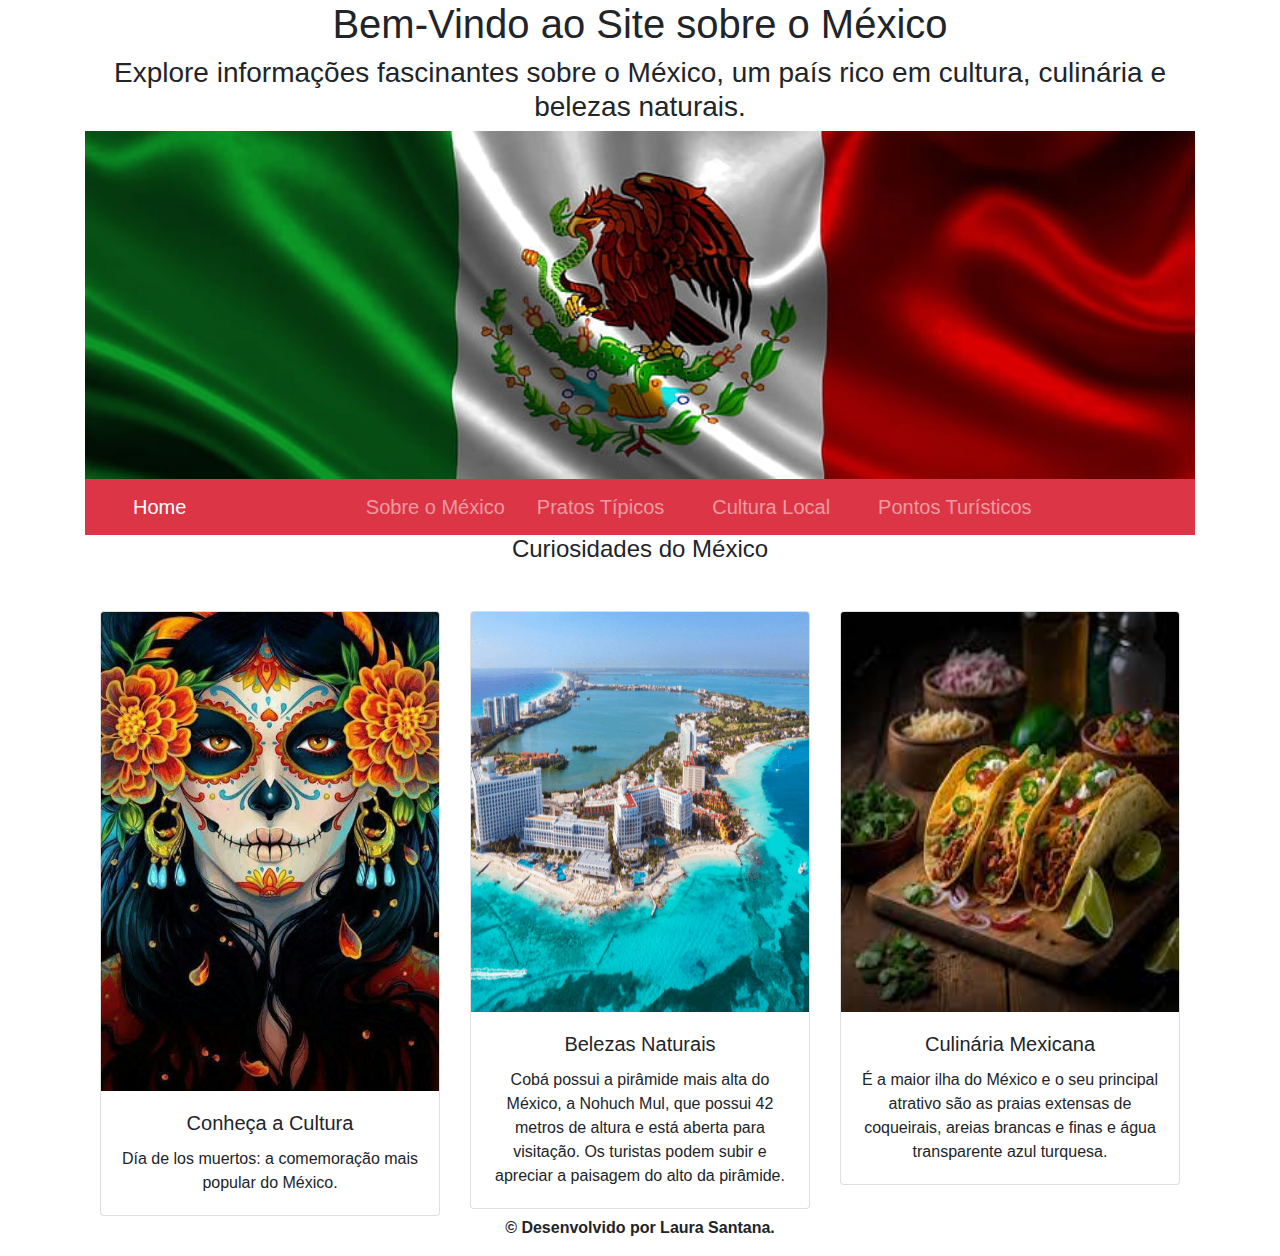
==== index.html @ d6f272c9 "Add files via upload" ====
<!DOCTYPE html>
<html lang="pt-BR">
<head>
    <meta charset="UTF-8">
    <meta name="viewport" content="width=device-width, initial-scale=1.0">
    <title>Site México</title>
    <link rel="stylesheet" href="https://maxcdn.bootstrapcdn.com/bootstrap/4.5.2/css/bootstrap.min.css">
	<link rel="stylesheet" href="estilo.css">
</head>
<body>
 <!-- Conteúdo da Página Inicial -->
    <div class="container text-center">
        <h1>Bem-Vindo ao Site sobre o México</h1>
        <h3>Explore informações fascinantes sobre o México, um país rico em cultura, culinária e belezas naturais.</h3>
        <img src="img/mexico-bandeira.jpg" alt="Bandeira México" class="img-fluid" width="2000px">
		
    <!-- Barra de Navegação -->
    <nav class="navbar navbar-expand-lg navbar-dark bg-danger">
        <a class="navbar-brand nav-link mx-3" href="index.html">Home</a>
		<button class="navbar-toggler" type="button" data-toggle="collapse" data-target="#navbarNav" aria-controls="navbarNav" aria-expanded="false" aria-label="Toggle navigation">
        <span class="navbar-toggler-icon"></span>
    </button>
	<div class="collapse navbar-collapse justify-content-center">
            <ul class="navbar-nav">
                <li class="nav-item">
                    <a class="navbar-brand nav-link mx-3" href="mexico.html">Sobre o México</a>
                </li>
                <li class="nav-item">
                    <a class="navbar-brand nav-link mx3" href="pratos-tipicos.html">Pratos Típicos</a>
                </li>
                <li class="nav-item">
                    <a class="navbar-brand nav-link mx-3" href="cultura.html">Cultura Local</a>
                </li>
                <li class="nav-item">
                    <a class="navbar-brand nav-link mx-3" href="pontos-turisticos.html">Pontos Turísticos</a>
                </li>
            </ul>
        </div>
    </nav>
</div>
	<div class="container text-center"> 
		<h4>Curiosidades do México</h4>
		<div class="container mt-5">
	<div class="row">
            <div class="col-md-4">
                <div class="card zoom">
                    <a href="https://www.todamateria.com.br/dia-muertos/"><img src="img/foto1.jpg" class="card-img-top img-responsive" alt="Dia de los muertos"></a>
                    <div class="card-body">
                        <h5 class="card-title">Conheça a Cultura</h5>
                        <p class="card-text">Día de los muertos: a comemoração mais popular do México.</p>
                    </div>
                </div>
            </div>
            <div class="col-md-4">
                <div class="card zoom">
                    <img src="img/cancun.png" class="card-img-top img-responsive" alt="Praia cancun" width="465px" height="400px">
                    <div class="card-body">
                        <h5 class="card-title">Belezas Naturais</h5>
                        <p class="card-text">Cobá possui a pirâmide mais alta do México, a Nohuch Mul, 
						que possui 42 metros de altura e está aberta para visitação. Os turistas podem subir e apreciar a paisagem do alto da pirâmide.</p>
                    </div>
                </div>
            </div>
            <div class="col-md-4">
                <div class="card zoom">
                    <img src="img/tacos.jfif" class="card-img-top img-responsive" alt="Tacos" width="465px" height="400px">
                    <div class="card-body">
                        <h5 class="card-title">Culinária Mexicana</h5>
                        <p class="card-text">É a maior ilha do México e o seu principal atrativo são as praias extensas de coqueirais, areias brancas e finas e água transparente azul turquesa.</p>
                    </div>
                </div>
            </div>
        </div>
  </div> 
		
		
		
	
		</div>
		<!-- Rodapé -->
    <footer class="rodape text-center">
        <strong><p>&copy; Desenvolvido por Laura Santana.<strong></p>
    </footer>
	
</body>
</html>
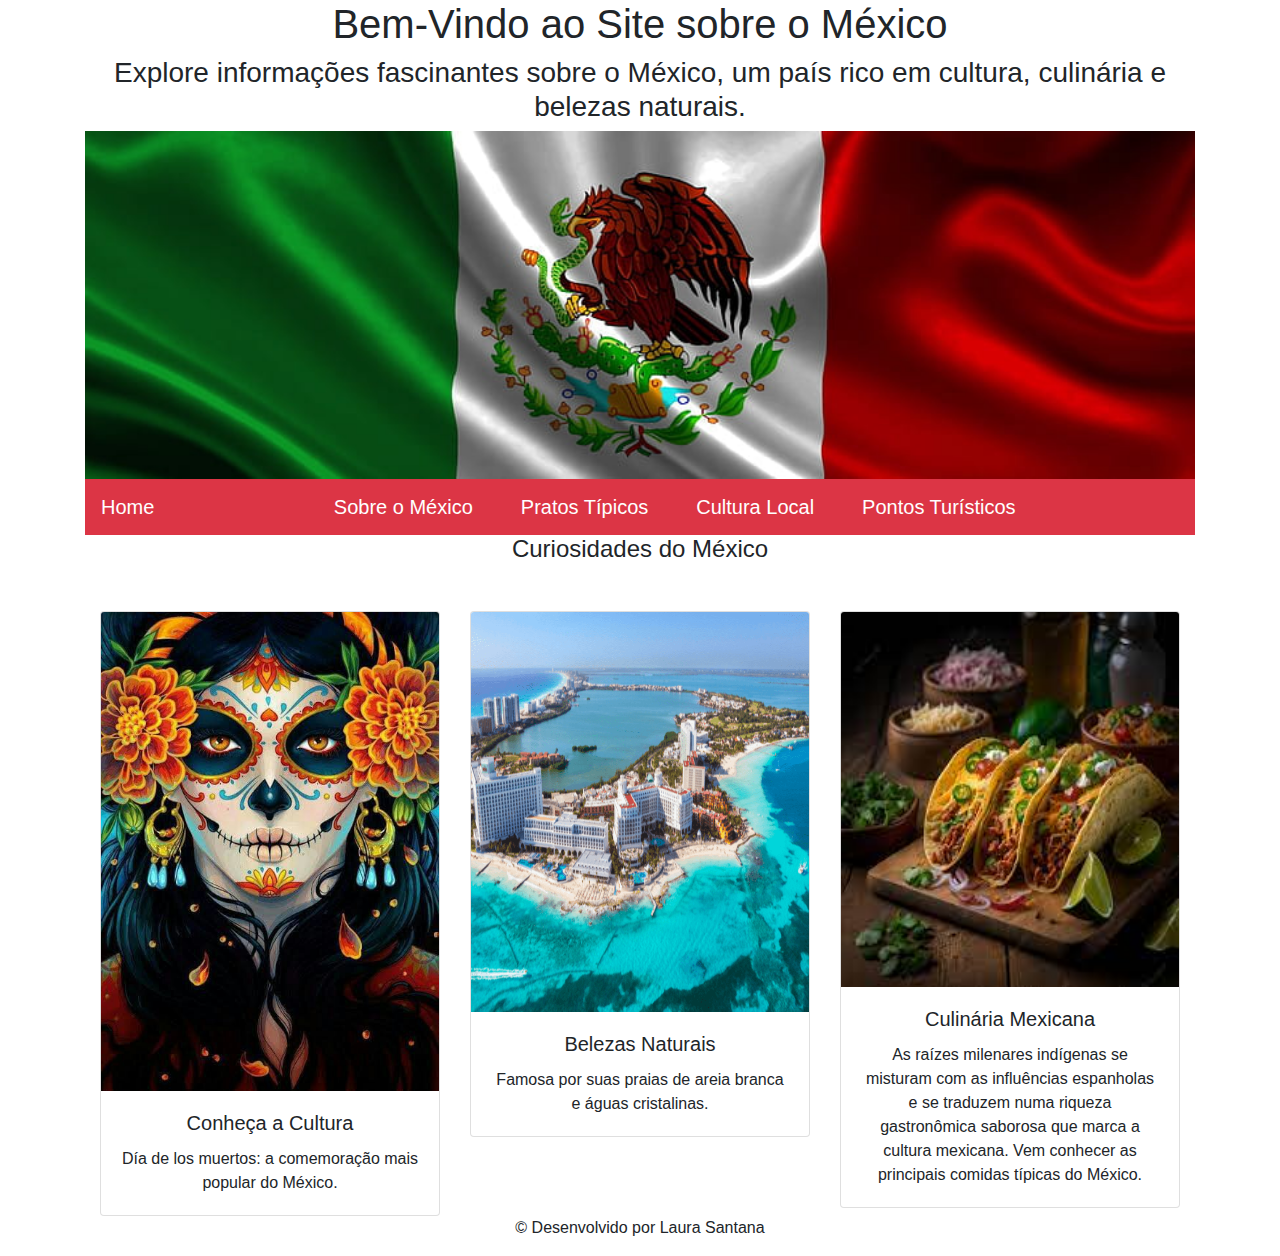
==== commit 0ee30fdc: "Update index.html" ====
--- a/index.html
+++ b/index.html
@@ -16,23 +16,23 @@
 		
     <!-- Barra de Navegação -->
     <nav class="navbar navbar-expand-lg navbar-dark bg-danger">
-        <a class="navbar-brand nav-link mx-3" href="index.html">Home</a>
-		<button class="navbar-toggler" type="button" data-toggle="collapse" data-target="#navbarNav" aria-controls="navbarNav" aria-expanded="false" aria-label="Toggle navigation">
-        <span class="navbar-toggler-icon"></span>
-    </button>
-	<div class="collapse navbar-collapse justify-content-center">
+        <a class="navbar-brand" href="index.html">Home</a>
+        <button class="navbar-toggler" type="button" data-toggle="collapse" data-target="#navbarNav" aria-controls="navbarNav" aria-expanded="false" aria-label="Toggle navigation">
+            <span class="navbar-toggler-icon"></span>
+        </button>
+        <div class="collapse navbar-collapse justify-content-center" id="navbarNav">
             <ul class="navbar-nav">
-                <li class="nav-item">
+                <li class="nav-item active">
                     <a class="navbar-brand nav-link mx-3" href="mexico.html">Sobre o México</a>
                 </li>
-                <li class="nav-item">
-                    <a class="navbar-brand nav-link mx3" href="pratos-tipicos.html">Pratos Típicos</a>
+                <li class="nav-item active">
+                    <a class="navbar-brand nav-link mx-3" href="pratos-tipicos.html">Pratos Típicos</a>
                 </li>
-                <li class="nav-item">
-                    <a class="navbar-brand nav-link mx-3" href="cultura.html">Cultura Local</a>
+                <li class="nav-item active">
+                    <a class="navbar-brand nav-link mx-3" href="cultura-local.html">Cultura Local</a>
                 </li>
-                <li class="nav-item">
-                    <a class="navbar-brand nav-link mx-3" href="pontos-turisticos.html">Pontos Turísticos</a>
+                <li class="nav-item active">
+                    <a class="navbar-brand nav-link mx-3" href="pontos-turisticos.html">Pontos Turísticos<span class="sr-only">(current)</span></a>
                 </li>
             </ul>
         </div>
@@ -53,34 +53,34 @@
             </div>
             <div class="col-md-4">
                 <div class="card zoom">
-                    <img src="img/cancun.png" class="card-img-top img-responsive" alt="Praia cancun" width="465px" height="400px">
+                    <a href="https://viagensdestinos.com/pontos-turisticos-do-mexico/"><img src="img/cancun.png" class="card-img-top img-responsive" alt="Praia cancun" width="465px" height="400px"></a>
                     <div class="card-body">
                         <h5 class="card-title">Belezas Naturais</h5>
-                        <p class="card-text">Cobá possui a pirâmide mais alta do México, a Nohuch Mul, 
-						que possui 42 metros de altura e está aberta para visitação. Os turistas podem subir e apreciar a paisagem do alto da pirâmide.</p>
+                        <p class="card-text">Famosa por suas praias de areia branca e águas cristalinas.</p>
                     </div>
                 </div>
             </div>
             <div class="col-md-4">
                 <div class="card zoom">
-                    <img src="img/tacos.jfif" class="card-img-top img-responsive" alt="Tacos" width="465px" height="400px">
+                    <a href="https://www.deliway.com.br/blog/comidas-tipicas-mexico"><img src="img/tacos.jfif" class="card-img-top img-responsive" alt="Tacos" height="375px"></a>
                     <div class="card-body">
                         <h5 class="card-title">Culinária Mexicana</h5>
-                        <p class="card-text">É a maior ilha do México e o seu principal atrativo são as praias extensas de coqueirais, areias brancas e finas e água transparente azul turquesa.</p>
+                        <p class="card-text">As raízes milenares indígenas se misturam com as influências espanholas e se traduzem numa riqueza gastronômica saborosa que marca a cultura mexicana. Vem conhecer as principais comidas típicas do México.</p>
                     </div>
                 </div>
             </div>
         </div>
   </div> 
 		
-		
-		
-	
 		</div>
 		<!-- Rodapé -->
     <footer class="rodape text-center">
-        <strong><p>&copy; Desenvolvido por Laura Santana.<strong></p>
+        <p>© Desenvolvido por Laura Santana</p>
     </footer>
+	
+	<script src="https://ajax.googleapis.com/ajax/libs/jquery/3.5.1/jquery.min.js"></script>
+    <script src="https://cdnjs.cloudflare.com/ajax/libs/popper.js/1.16.0/umd/popper.min.js"></script>
+    <script src="https://maxcdn.bootstrapcdn.com/bootstrap/4.5.2/js/bootstrap.min.js"></script>
 	
 </body>
 </html>
